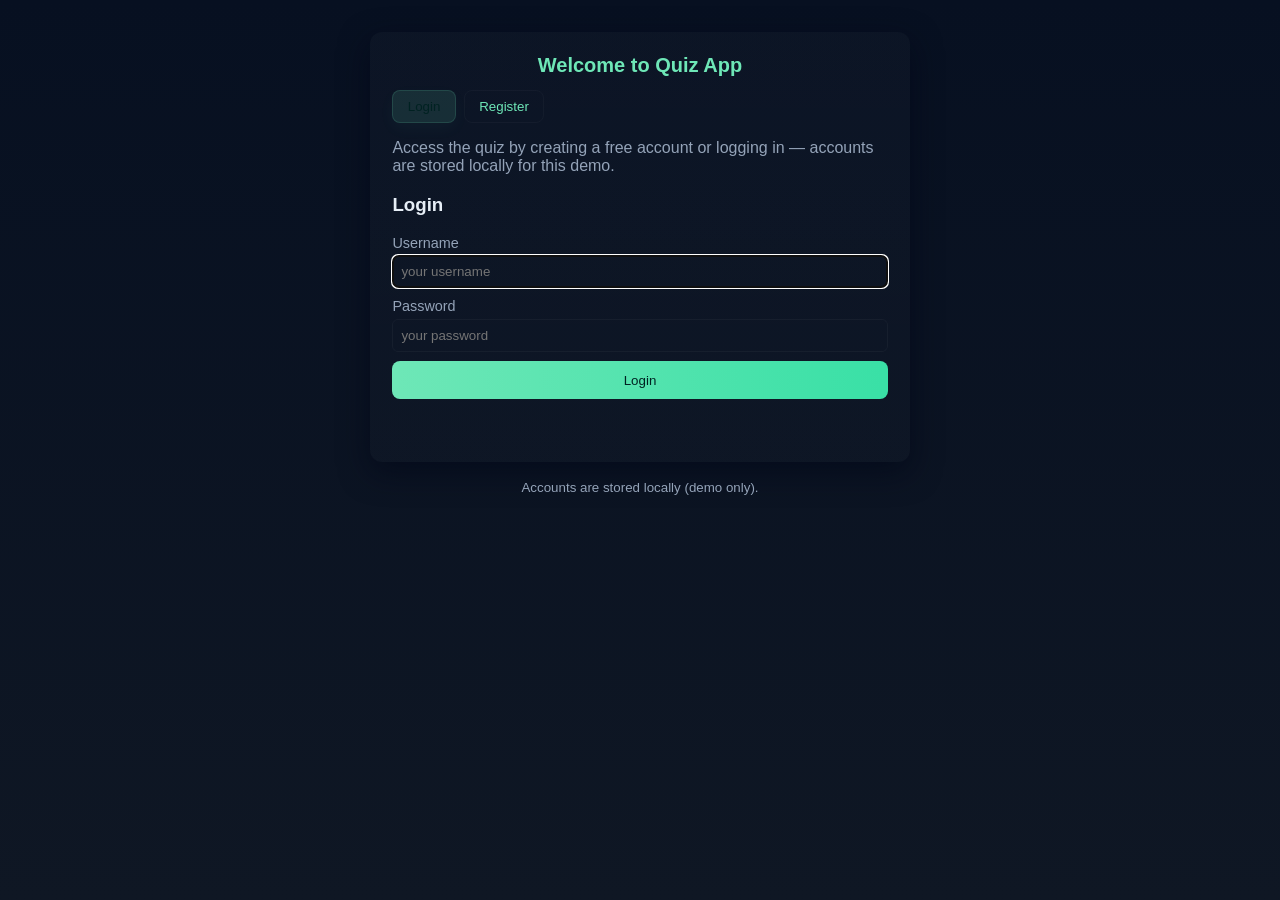
==== admin.html @ d1423187 "admin panel updated with add Add New Questions - Create custom quiz questions Edit Questions - Modif" ====
<!doctype html>
<html lang="en">

<head>
    <meta charset="utf-8" />
    <meta name="viewport" content="width=device-width, initial-scale=1" />
    <title>Admin Panel - Quiz App</title>
    <link rel="stylesheet" href="styles.css">
</head>

<body>
    <div class="app">
        <header class="header">
            <h1>Admin Panel 🛠️</h1>
            <div class="meta">
                <div id="userInfo" class="user-info">
                    <span id="userLabel"></span>
                    <button id="backToQuiz" class="btn">Back to Quiz</button>
                    <button id="dashboardLink" class="btn">My Dashboard</button>
                    <button id="logoutBtn" class="btn">Logout</button>
                </div>
            </div>
        </header>

        <main class="main">
            <section class="card">
                <h2>Question Editor</h2>
                <div class="admin-grid">
                    <label class="field">
                        <span>Question Text</span>
                        <textarea id="qText" rows="3" placeholder="Enter question"></textarea>
                    </label>
                    <label class="field">
                        <span>Category</span>
                        <input id="qCategory" type="text" placeholder="e.g., JavaScript" />
                    </label>
                    <div class="field">
                        <div class="field-row">
                            <span>Options</span>
                            <div class="option-actions">
                                <button id="addOption" class="btn">+ Option</button>
                                <button id="removeOption" class="btn">- Option</button>
                            </div>
                        </div>
                        <div id="optionsContainer" class="options-container"></div>
                    </div>
                    <label class="field">
                        <span>Correct Answer</span>
                        <select id="qAnswer"></select>
                    </label>
                    <div class="field actions-row">
                        <button id="saveQuestion" class="btn primary">Save Question</button>
                        <button id="cancelEdit" class="btn">Clear</button>
                        <span id="editHint" class="muted"></span>
                    </div>
                </div>
            </section>

            <section class="card">
                <h2>Import / Export</h2>
                <div class="controls-row">
                    <input id="importFile" type="file" accept="application/json" />
                    <button id="importBtn" class="btn">Import JSON</button>
                    <button id="exportBtn" class="btn">Export JSON</button>
                    <button id="resetToDefaults" class="btn">Restore Defaults</button>
                </div>
                <p class="muted">JSON schema: [{ id, text, choices: string[], answer: indexNumber, category }]</p>
            </section>

            <section class="card">
                <div class="controls-row" style="justify-content: space-between; align-items: center;">
                    <h2 style="margin:0;">Question Bank</h2>
                    <span id="questionCount" class="muted"></span>
                </div>
                <div class="table-wrapper">
                    <table class="participants-table">
                        <thead>
                            <tr>
                                <th>#</th>
                                <th>Category</th>
                                <th>Question</th>
                                <th>Answer</th>
                                <th>Actions</th>
                            </tr>
                        </thead>
                        <tbody id="questionBody"></tbody>
                    </table>
                </div>
            </section>
        </main>

        <footer class="footer">
            <small>Admin tools: manage question bank with categories, import/export JSON</small>
        </footer>
    </div>

    <script src="admin.js" defer></script>
</body>

</html>
---- styles.css ----
:root {
    --bg: #0f1724;
    --card: #0b1220;
    --accent: #6ee7b7;
    --muted: #94a3b8;
    --danger: #ff6b6b;
    --glass: rgba(255, 255, 255, 0.03);
}

* {
    box-sizing: border-box
}

html,
body {
    height: 100%
}

body {
    margin: 0;
    font-family: Inter, Segoe UI, Roboto, Arial;
    background: linear-gradient(180deg, #071021 0%, #0f1724 100%);
    color: #e6eef6;
    min-height: 100vh;
    padding: 2rem;
    /* Use normal document flow so page elements are not all flex children */
}

/* Center the main app horizontally but allow normal vertical flow */
.app {
    margin: 0 auto;
}

.app {
    width: 100%;
    max-width: 900px
}

.header {
    display: flex;
    align-items: center;
    justify-content: space-between;
    margin-bottom: 1rem
}

.header h1 {
    margin: 0;
    font-size: 1.6rem
}

.meta {
    display: flex;
    gap: 0.7rem;
    align-items: center
}

.meta input {
    padding: 0.4rem 0.6rem;
    border-radius: 6px;
    border: 1px solid rgba(255, 255, 255, 0.06);
    background: transparent;
    color: inherit
}

.status {
    display: flex;
    gap: 0.6rem;
    align-items: center
}

.timer,
.score {
    background: var(--glass);
    padding: 0.3rem 0.6rem;
    border-radius: 6px;
    color: var(--muted);
    font-weight: 600
}

.card {
    background: linear-gradient(180deg, rgba(255, 255, 255, 0.02), rgba(255, 255, 255, 0.01));
    padding: 1.2rem;
    border-radius: 12px;
    box-shadow: 0 6px 18px rgba(2, 6, 23, 0.6)
}

.hidden {
    display: none
}

.main {
    display: grid;
    gap: 1rem
}

#questionCard {
    padding: 0.6rem 0
}

#questionText {
    margin: 0 0 0.6rem 0
}

#choicesForm {
    display: flex;
    flex-direction: column;
    gap: 0.5rem
}

.choice {
    display: flex;
    align-items: center;
    gap: 0.6rem;
    padding: 0.6rem;
    border-radius: 8px;
    cursor: pointer;
    transition: background 150ms;
    border: 1px solid rgba(255, 255, 255, 0.02)
}

.choice:hover {
    background: rgba(255, 255, 255, 0.02)
}

.choice input {
    accent-color: var(--accent)
}

.controls {
    margin-top: 0.8rem;
    display: flex;
    gap: 0.6rem
}

.btn {
    padding: 0.6rem 0.9rem;
    border-radius: 8px;
    border: none;
    cursor: pointer;
    background: transparent;
    color: var(--accent);
    border: 1px solid rgba(110, 231, 183, 0.12)
}

.btn.primary {
    background: linear-gradient(90deg, var(--accent), #39e0a6);
    color: #022;
    border: none
}

.feedback {
    margin-top: 0.8rem;
    min-height: 28px
}

.feedback .correct {
    color: var(--accent);
    font-weight: 700
}

.feedback .wrong {
    color: var(--danger);
    font-weight: 700
}

.progress {
    font-size: 0.95rem;
    color: var(--muted)
}

.footer {
    margin-top: 1rem;
    text-align: center;
    color: var(--muted)
}

@media (max-width:520px) {
    .header {
        flex-direction: column;
        align-items: flex-start;
        gap: 0.6rem
    }

    .meta {
        gap: 0.4rem
    }
}

/* small visual for right/wrong */
.choice.correct {
    border-color: rgba(110, 231, 183, 0.3);
    box-shadow: 0 6px 16px rgba(110, 231, 183, 0.06)
}

.choice.wrong {
    border-color: rgba(255, 107, 107, 0.18);
    box-shadow: 0 6px 16px rgba(255, 107, 107, 0.04)
}

/* Participants page table */
.participants-table {
    width: 100%;
    border-collapse: collapse;
    margin-top: 0.6rem
}

.participants-table th,
.participants-table td {
    padding: 0.6rem;
    text-align: left;
    border-bottom: 1px solid rgba(255, 255, 255, 0.03)
}

.controls-row {
    display: flex;
    gap: 0.6rem;
    margin-top: 0.8rem
}

/* Auth improvements */
.auth-card {
    max-width: 520px;
    margin: 0 auto;
    padding: 1.4rem;
    border-radius: 12px;
    box-shadow: 0 10px 30px rgba(2, 6, 23, 0.6);
}

.auth-tabs {
    display: flex;
    gap: 0.5rem;
    margin-bottom: 0.8rem
}

.tab-btn {
    padding: 0.5rem 0.9rem;
    border-radius: 8px;
    border: 1px solid rgba(255, 255, 255, 0.03);
    background: transparent;
    color: var(--accent);
    transition: all 160ms
}

.tab-btn.active,
.tab-btn:hover {
    background: rgba(110, 231, 183, 0.12);
    color: #022;
    box-shadow: 0 6px 16px rgba(110, 231, 183, 0.04);
    border-color: rgba(110, 231, 183, 0.14)
}

.auth-desc {
    color: var(--muted);
    margin-bottom: 0.8rem
}

.auth-form .form-row label {
    color: var(--muted);
    font-size: 0.9rem
}

.auth-form input {
    width: 100%;
    padding: 0.5rem;
    border-radius: 6px;
    border: 1px solid rgba(255, 255, 255, 0.04);
    background: transparent;
    color: inherit
}

.btn.full {
    width: 100%;
    padding: 0.7rem
}

.feedback.correct {
    color: #042;
    background: rgba(110, 231, 183, 0.12);
    padding: 0.5rem;
    border-radius: 8px
}

.feedback.wrong {
    color: var(--danger);
    background: rgba(255, 107, 107, 0.08);
    padding: 0.5rem;
    border-radius: 8px
}

/* Auth page */
.auth-card {
    max-width: 540px;
    margin: 0 auto
}

.auth-tabs {
    display: flex;
    gap: 0.5rem;
    margin-bottom: 0.6rem
}

.auth-form .form-row {
    display: flex;
    flex-direction: column;
    gap: 0.3rem;
    margin-bottom: 0.6rem
}

.auth-form input {
    padding: 0.5rem;
    border-radius: 6px;
    border: 1px solid rgba(255, 255, 255, 0.04);
    background: transparent;
    color: inherit
}

.user-info {
    display: flex;
    gap: 0.6rem;
    align-items: center
}

.user-info #userLabel {
    color: var(--muted);
    font-weight: 600
}

/* Auth title centered inside card */
.auth-title {
    text-align: center;
    margin: 0 0 0.8rem;
    font-size: 1.25rem;
    color: var(--accent);
    font-weight: 700
}

/* Dashboard styles */
.profile-details {
    display: flex;
    flex-direction: column;
    gap: 0.8rem;
    margin-top: 0.6rem
}

.detail-row {
    display: flex;
    justify-content: space-between;
    align-items: center;
    padding: 0.5rem 0;
    border-bottom: 1px solid rgba(255, 255, 255, 0.03)
}

.detail-row:last-child {
    border-bottom: none
}

.detail-label {
    color: var(--muted);
    font-weight: 600;
    font-size: 0.9rem
}

.detail-value {
    color: var(--accent);
    font-weight: 600
}

.stats-grid {
    display: grid;
    grid-template-columns: repeat(auto-fit, minmax(140px, 1fr));
    gap: 0.8rem;
    margin-top: 0.6rem
}

.stat-card {
    background: rgba(255, 255, 255, 0.02);
    padding: 1rem;
    border-radius: 8px;
    text-align: center;
    border: 1px solid rgba(255, 255, 255, 0.03)
}

.stat-value {
    font-size: 2rem;
    font-weight: 700;
    color: var(--accent);
    margin-bottom: 0.3rem
}

.stat-label {
    color: var(--muted);
    font-size: 0.85rem
}

.table-wrapper {
    overflow-x: auto;
    margin-top: 0.6rem
}

.muted {
    color: var(--muted);
    font-size: 0.9rem;
    margin: 0.3rem 0
}

/* Admin panel */
.admin-grid {
    display: grid;
    gap: 0.8rem;
}

.field {
    display: flex;
    flex-direction: column;
    gap: 0.35rem;
}

.field span {
    color: var(--muted);
    font-weight: 600;
}

.field textarea,
.field input,
.field select {
    padding: 0.6rem;
    border-radius: 8px;
    border: 1px solid rgba(255, 255, 255, 0.06);
    background: rgba(255, 255, 255, 0.02);
    color: inherit;
}

.field-row {
    display: flex;
    align-items: center;
    justify-content: space-between;
}

.option-actions {
    display: flex;
    gap: 0.4rem;
}

.options-container {
    display: flex;
    flex-direction: column;
    gap: 0.4rem;
}

.option-row {
    display: grid;
    grid-template-columns: 32px 1fr;
    gap: 0.4rem;
    align-items: center;
}

.option-row input {
    width: 100%;
}

.actions-row {
    display: flex;
    align-items: center;
    gap: 0.6rem;
}
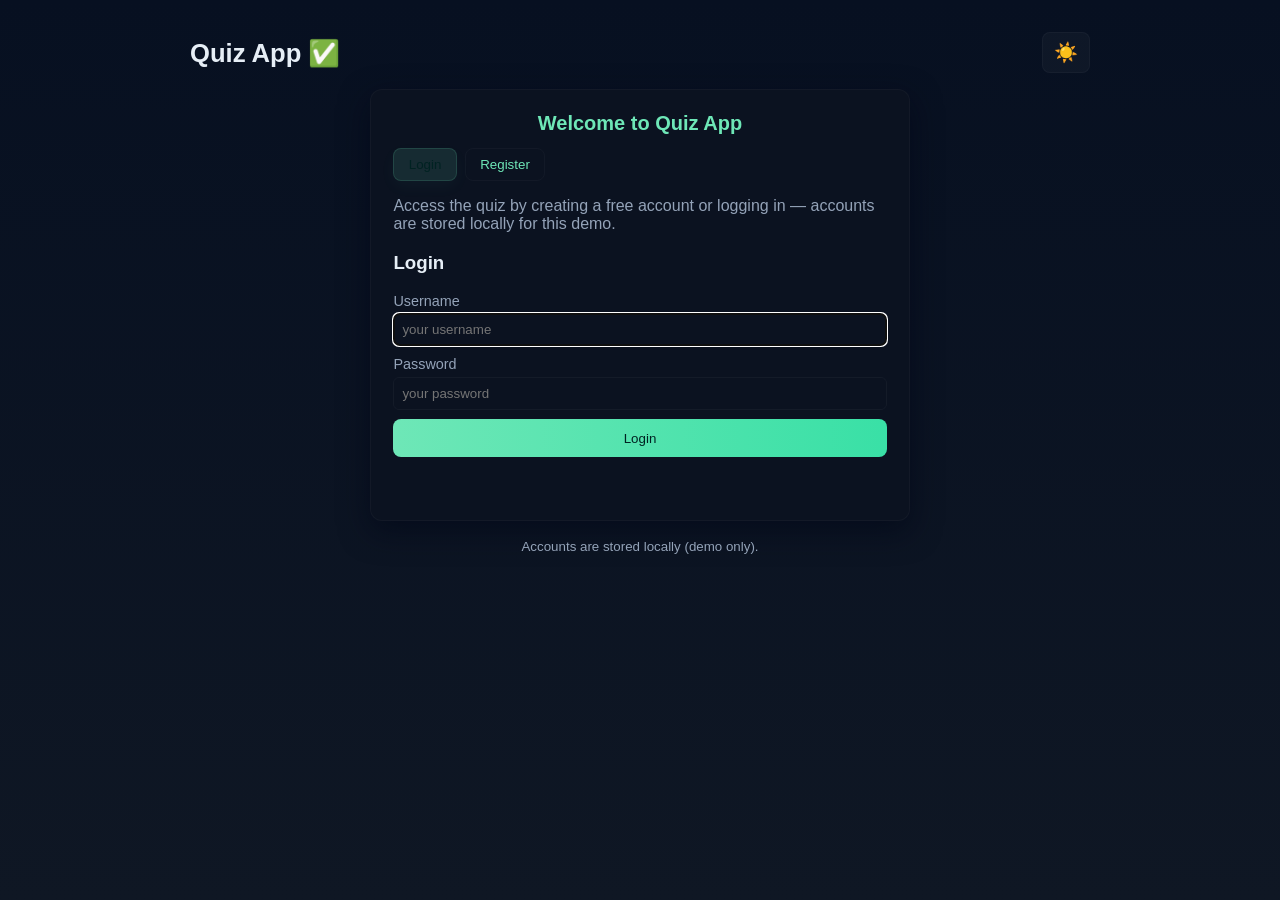
==== commit 88788795: "add dark and light mode" ====
--- a/admin.html
+++ b/admin.html
@@ -15,6 +15,7 @@
             <div class="meta">
                 <div id="userInfo" class="user-info">
                     <span id="userLabel"></span>
+                    <button id="themeToggle" class="theme-toggle" title="Toggle theme">🌙</button>
                     <button id="backToQuiz" class="btn">Back to Quiz</button>
                     <button id="dashboardLink" class="btn">My Dashboard</button>
                     <button id="logoutBtn" class="btn">Logout</button>
@@ -23,6 +24,90 @@
         </header>
 
         <main class="main">
+            <section class="card">
+                <h2>Analytics & Reports</h2>
+                <div class="stats-grid">
+                    <div class="stat-card">
+                        <div class="stat-value" id="statTotalUsers">0</div>
+                        <div class="stat-label">Total Users</div>
+                    </div>
+                    <div class="stat-card">
+                        <div class="stat-value" id="statTotalAttempts">0</div>
+                        <div class="stat-label">Total Attempts</div>
+                    </div>
+                    <div class="stat-card">
+                        <div class="stat-value" id="statAvgScore">0%</div>
+                        <div class="stat-label">Average Score</div>
+                    </div>
+                    <div class="stat-card">
+                        <div class="stat-value" id="statPassRate">0%</div>
+                        <div class="stat-label">Pass Rate</div>
+                    </div>
+                </div>
+                <div class="controls-row" style="margin-top:0.6rem; justify-content: flex-start; gap:0.6rem;">
+                    <button id="exportAttemptsCsv" class="btn">Export Attempts CSV</button>
+                    <span class="muted">Pass rate uses current passing score setting.</span>
+                </div>
+            </section>
+
+            <section class="card">
+                <div class="controls-row" style="justify-content: space-between; align-items: center;">
+                    <h2 style="margin:0;">Top Performers</h2>
+                    <span class="muted" id="leaderboardHint">Top 10 by best score</span>
+                </div>
+                <div class="table-wrapper">
+                    <table class="participants-table">
+                        <thead>
+                            <tr>
+                                <th>#</th>
+                                <th>Name</th>
+                                <th>Username</th>
+                                <th>Best %</th>
+                                <th>Attempts</th>
+                                <th>Last Attempt</th>
+                            </tr>
+                        </thead>
+                        <tbody id="leaderboardBody"></tbody>
+                    </table>
+                </div>
+            </section>
+
+            <section class="card">
+                <h2>Quiz Settings</h2>
+                <div class="admin-grid">
+            <section class="card">
+                <h2>Quiz Settings</h2>
+                <div class="admin-grid">
+                    <div class="field-row" style="gap:0.6rem; align-items:center;">
+                        <label class="field" style="flex:1;">
+                            <span>Enable Timer</span>
+                            <input type="checkbox" id="settingEnableTimer" />
+                        </label>
+                        <label class="field" style="flex:1;">
+                            <span>Time Limit (seconds)</span>
+                            <input type="number" id="settingTimeLimit" min="5" step="5" placeholder="30" />
+                        </label>
+                    </div>
+                    <label class="field">
+                        <span>Question Count (0 = all)</span>
+                        <input type="number" id="settingQuestionCount" min="0" step="1" placeholder="0" />
+                    </label>
+                    <label class="field">
+                        <span>Passing Score (%)</span>
+                        <input type="number" id="settingPassingScore" min="0" max="100" step="1" placeholder="70" />
+                    </label>
+                    <label class="field">
+                        <span>Shuffle Questions</span>
+                        <input type="checkbox" id="settingShuffle" />
+                    </label>
+                    <div class="field actions-row">
+                        <button id="saveSettings" class="btn primary">Save Settings</button>
+                        <button id="resetSettings" class="btn">Restore Default Settings</button>
+                        <span class="muted">Applied immediately for new quiz runs.</span>
+                    </div>
+                </div>
+            </section>
+
             <section class="card">
                 <h2>Question Editor</h2>
                 <div class="admin-grid">
@@ -87,6 +172,29 @@
                     </table>
                 </div>
             </section>
+
+            <section class="card">
+                <div class="controls-row" style="justify-content: space-between; align-items: center;">
+                    <h2 style="margin:0;">User Management</h2>
+                    <span id="userCount" class="muted"></span>
+                </div>
+                <div class="table-wrapper">
+                    <table class="participants-table">
+                        <thead>
+                            <tr>
+                                <th>#</th>
+                                <th>Name</th>
+                                <th>Username</th>
+                                <th>Role</th>
+                                <th>Attempts</th>
+                                <th>Last Activity</th>
+                                <th>Actions</th>
+                            </tr>
+                        </thead>
+                        <tbody id="userBody"></tbody>
+                    </table>
+                </div>
+            </section>
         </main>
 
         <footer class="footer">
--- a/styles.css
+++ b/styles.css
@@ -5,6 +5,21 @@
     --muted: #94a3b8;
     --danger: #ff6b6b;
     --glass: rgba(255, 255, 255, 0.03);
+    --text: #e6eef6;
+    --bg-gradient-start: #071021;
+    --bg-gradient-end: #0f1724;
+}
+
+[data-theme="light"] {
+    --bg: #f5f7fa;
+    --card: #ffffff;
+    --accent: #10b981;
+    --muted: #64748b;
+    --danger: #ef4444;
+    --glass: rgba(0, 0, 0, 0.03);
+    --text: #1e293b;
+    --bg-gradient-start: #e0e7ff;
+    --bg-gradient-end: #f5f7fa;
 }
 
 * {
@@ -19,8 +34,8 @@
 body {
     margin: 0;
     font-family: Inter, Segoe UI, Roboto, Arial;
-    background: linear-gradient(180deg, #071021 0%, #0f1724 100%);
-    color: #e6eef6;
+    background: linear-gradient(180deg, var(--bg-gradient-start) 0%, var(--bg-gradient-end) 100%);
+    color: var(--text);
     min-height: 100vh;
     padding: 2rem;
     /* Use normal document flow so page elements are not all flex children */
@@ -62,6 +77,12 @@
     color: inherit
 }
 
+[data-theme="light"] .meta input {
+    border: 1px solid #cbd5e1;
+    background: #ffffff;
+    color: #1e293b;
+}
+
 .status {
     display: flex;
     gap: 0.6rem;
@@ -78,10 +99,16 @@
 }
 
 .card {
-    background: linear-gradient(180deg, rgba(255, 255, 255, 0.02), rgba(255, 255, 255, 0.01));
+    background: var(--card);
     padding: 1.2rem;
     border-radius: 12px;
-    box-shadow: 0 6px 18px rgba(2, 6, 23, 0.6)
+    box-shadow: 0 6px 18px rgba(2, 6, 23, 0.3);
+    border: 1px solid var(--glass);
+}
+
+[data-theme="light"] .card {
+    box-shadow: 0 4px 12px rgba(100, 116, 139, 0.1);
+    border: 1px solid #e2e8f0;
 }
 
 .hidden {
@@ -115,11 +142,11 @@
     border-radius: 8px;
     cursor: pointer;
     transition: background 150ms;
-    border: 1px solid rgba(255, 255, 255, 0.02)
+    border: 1px solid var(--glass)
 }
 
 .choice:hover {
-    background: rgba(255, 255, 255, 0.02)
+    background: var(--glass)
 }
 
 .choice input {
@@ -139,7 +166,12 @@
     cursor: pointer;
     background: transparent;
     color: var(--accent);
-    border: 1px solid rgba(110, 231, 183, 0.12)
+    border: 1px solid var(--glass);
+    transition: all 150ms;
+}
+
+.btn:hover {
+    background: var(--glass);
 }
 
 .btn.primary {
@@ -314,6 +346,12 @@
     color: inherit
 }
 
+[data-theme="light"] .auth-form input {
+    border: 1px solid #cbd5e1;
+    background: #ffffff;
+    color: #1e293b;
+}
+
 .user-info {
     display: flex;
     gap: 0.6rem;
@@ -380,6 +418,11 @@
     border: 1px solid rgba(255, 255, 255, 0.03)
 }
 
+[data-theme="light"] .stat-card {
+    background: #f8fafc;
+    border: 1px solid #e2e8f0;
+}
+
 .stat-value {
     font-size: 2rem;
     font-weight: 700;
@@ -401,6 +444,25 @@
     color: var(--muted);
     font-size: 0.9rem;
     margin: 0.3rem 0
+}
+
+/* Theme toggle button */
+.theme-toggle {
+    background: var(--glass);
+    border: 1px solid var(--glass);
+    padding: 0.5rem 0.7rem;
+    border-radius: 8px;
+    cursor: pointer;
+    font-size: 1.2rem;
+    transition: all 150ms;
+    display: flex;
+    align-items: center;
+    justify-content: center;
+}
+
+.theme-toggle:hover {
+    background: var(--accent);
+    transform: scale(1.05);
 }
 
 /* Admin panel */
@@ -430,6 +492,21 @@
     color: inherit;
 }
 
+[data-theme="light"] .field textarea,
+[data-theme="light"] .field input,
+[data-theme="light"] .field select {
+    border: 1px solid #cbd5e1;
+    background: #ffffff;
+    color: #1e293b;
+}
+
+[data-theme="light"] .field textarea:focus,
+[data-theme="light"] .field input:focus,
+[data-theme="light"] .field select:focus {
+    outline: 2px solid var(--accent);
+    border-color: var(--accent);
+}
+
 .field-row {
     display: flex;
     align-items: center;
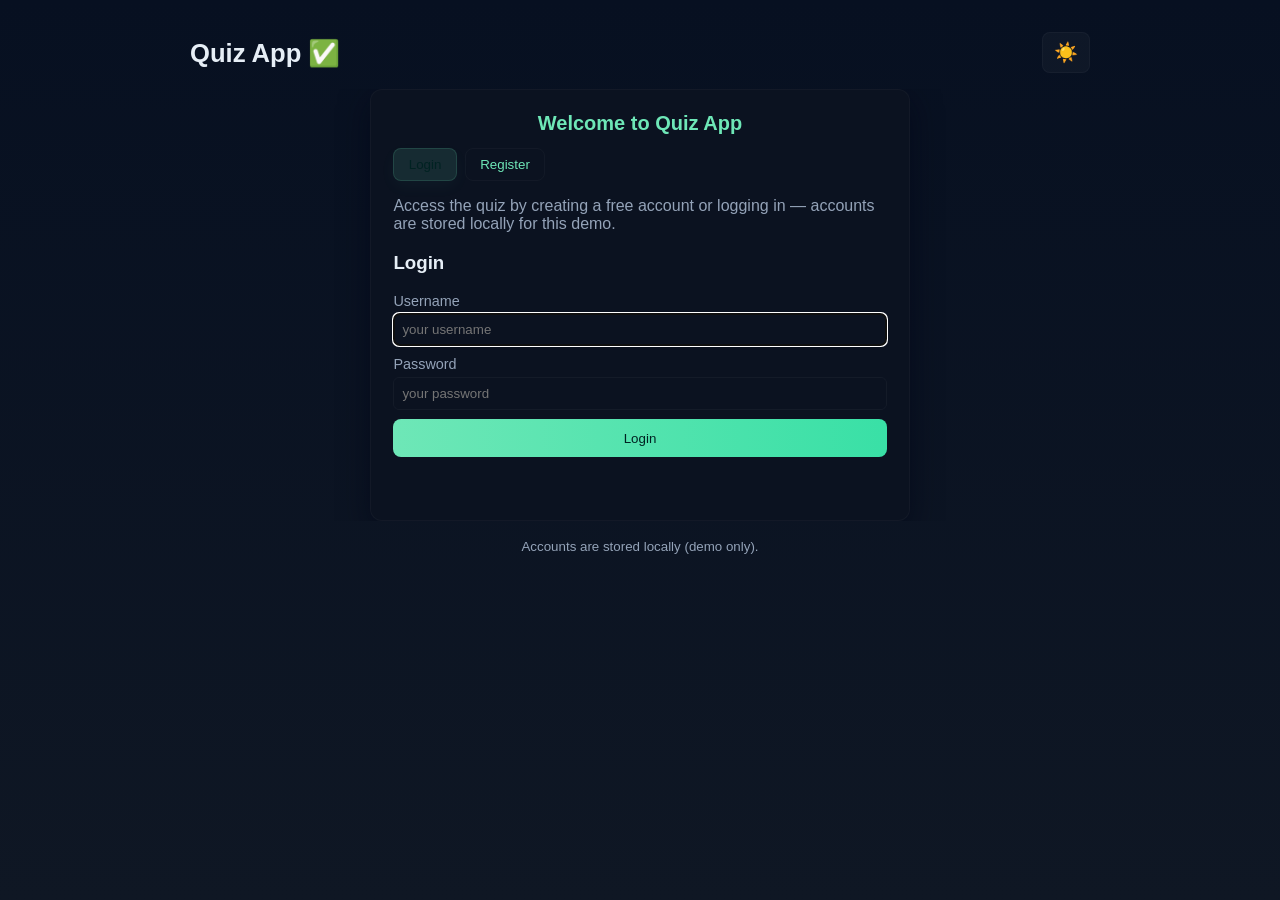
==== commit 98e62be2: "responsive design done" ====
--- a/admin.html
+++ b/admin.html
@@ -153,12 +153,12 @@
             </section>
 
             <section class="card">
-                <div class="controls-row" style="justify-content: space-between; align-items: center;">
+                <div class="controls-row" style="justify-content: space-between; align-items: center; flex-wrap: wrap; gap: 0.5rem;">
                     <h2 style="margin:0;">Question Bank</h2>
                     <span id="questionCount" class="muted"></span>
                 </div>
                 <div class="table-wrapper">
-                    <table class="participants-table">
+                    <table class="participants-table" role="grid">
                         <thead>
                             <tr>
                                 <th>#</th>
@@ -174,12 +174,12 @@
             </section>
 
             <section class="card">
-                <div class="controls-row" style="justify-content: space-between; align-items: center;">
+                <div class="controls-row" style="justify-content: space-between; align-items: center; flex-wrap: wrap; gap: 0.5rem;">
                     <h2 style="margin:0;">User Management</h2>
                     <span id="userCount" class="muted"></span>
                 </div>
                 <div class="table-wrapper">
-                    <table class="participants-table">
+                    <table class="participants-table" role="grid">
                         <thead>
                             <tr>
                                 <th>#</th>
--- a/styles.css
+++ b/styles.css
@@ -28,7 +28,8 @@
 
 html,
 body {
-    height: 100%
+    height: 100%;
+    overflow-x: hidden;
 }
 
 body {
@@ -39,16 +40,16 @@
     min-height: 100vh;
     padding: 2rem;
     /* Use normal document flow so page elements are not all flex children */
+    width: 100%;
+    overflow-x: hidden;
 }
 
 /* Center the main app horizontally but allow normal vertical flow */
 .app {
     margin: 0 auto;
-}
-
-.app {
     width: 100%;
-    max-width: 900px
+    max-width: 900px;
+    overflow-x: hidden;
 }
 
 .header {
@@ -104,6 +105,8 @@
     border-radius: 12px;
     box-shadow: 0 6px 18px rgba(2, 6, 23, 0.3);
     border: 1px solid var(--glass);
+    overflow-x: hidden;
+    overflow-y: auto;
 }
 
 [data-theme="light"] .card {
@@ -117,7 +120,8 @@
 
 .main {
     display: grid;
-    gap: 1rem
+    gap: 1rem;
+    overflow-x: hidden;
 }
 
 #questionCard {
@@ -437,7 +441,10 @@
 
 .table-wrapper {
     overflow-x: auto;
-    margin-top: 0.6rem
+    margin-top: 0.6rem;
+    -webkit-overflow-scrolling: touch;
+    max-width: 100%;
+    width: 100%;
 }
 
 .muted {
@@ -539,4 +546,963 @@
     display: flex;
     align-items: center;
     gap: 0.6rem;
+}
+
+/* ===== RESPONSIVE DESIGN ===== */
+
+/* Large desktop (1024px+) - Baseline styles above handle this */
+
+/* Tablet and medium screens (768px - 1024px) */
+@media (max-width: 1024px) {
+    body {
+        padding: 1.5rem;
+    }
+
+    .app {
+        max-width: 100%;
+    }
+
+    .header {
+        flex-direction: column;
+        gap: 0.8rem;
+    }
+
+    .header h1 {
+        text-align: center;
+    }
+
+    .meta {
+        width: 100%;
+        justify-content: center;
+        flex-wrap: wrap;
+        gap: 0.6rem;
+    }
+
+    .stats-grid {
+        grid-template-columns: repeat(auto-fit, minmax(130px, 1fr));
+        gap: 0.8rem;
+    }
+}
+
+/* Mobile and tablet (768px and below) */
+@media (max-width: 768px) {
+    body {
+        padding: 1rem;
+        overflow-x: hidden;
+    }
+
+    .app {
+        max-width: 100%;
+        overflow-x: hidden;
+    }
+
+    .container {
+        max-width: 100%;
+        overflow-x: hidden;
+    }
+
+    .header {
+        flex-direction: column;
+        gap: 0.8rem;
+        margin-bottom: 1rem;
+    }
+
+    .header h1 {
+        font-size: 1.4rem;
+        text-align: center;
+        margin: 0;
+    }
+
+    .meta {
+        width: 100%;
+        flex-direction: column;
+        justify-content: center;
+        gap: 0.6rem;
+    }
+
+    .user-info {
+        width: 100%;
+        flex-direction: column;
+        align-items: center;
+        gap: 0.5rem;
+    }
+
+    .user-info button {
+        width: 100%;
+    }
+
+    .theme-toggle {
+        align-self: center;
+    }
+
+    .main {
+        gap: 0.8rem;
+    }
+
+    /* Cards */
+    .card {
+        padding: 1rem;
+        border-radius: 10px;
+    }
+
+    /* Controls */
+    .controls {
+        flex-direction: column;
+        gap: 0.6rem;
+    }
+
+    .controls-row {
+        flex-direction: column;
+        gap: 0.6rem;
+    }
+
+    .btn {
+        width: 100%;
+        padding: 0.7rem 1rem;
+        font-size: 0.95rem;
+        min-height: 40px;
+        display: flex;
+        align-items: center;
+        justify-content: center;
+    }
+
+    /* Progress */
+    .progress {
+        font-size: 0.9rem;
+        text-align: center;
+    }
+
+    /* Question card */
+    #questionCard {
+        padding: 1rem;
+    }
+
+    #questionText {
+        font-size: 1.1rem;
+        margin-bottom: 1rem;
+    }
+
+    .choice {
+        padding: 0.8rem;
+        font-size: 0.95rem;
+        min-height: 44px;
+    }
+
+    .option-row {
+        grid-template-columns: 28px 1fr;
+        gap: 0.6rem;
+    }
+
+    /* Tables - Make responsive */
+    .table-wrapper {
+        overflow-x: auto;
+        -webkit-overflow-scrolling: touch;
+        border-radius: 8px;
+    }
+
+    .participants-table {
+        font-size: 0.85rem;
+        min-width: 500px;
+    }
+
+    .participants-table th,
+    .participants-table td {
+        padding: 0.6rem;
+        word-break: break-word;
+    }
+
+    /* Admin forms */
+    .admin-grid {
+        gap: 0.8rem;
+    }
+
+    .admin-section {
+        gap: 0.8rem;
+    }
+
+    .field {
+        gap: 0.3rem;
+    }
+
+    .field label {
+        font-size: 0.95rem;
+    }
+
+    .field span {
+        font-size: 0.85rem;
+    }
+
+    .field textarea,
+    .field input,
+    .field select {
+        padding: 0.6rem;
+        font-size: 1rem; /* Prevent zoom on iOS */
+        min-height: 40px;
+    }
+
+    .field textarea {
+        min-height: 80px;
+    }
+
+    .field-row {
+        flex-direction: column;
+        gap: 0.6rem;
+    }
+
+    .option-actions {
+        width: 100%;
+        gap: 0.4rem;
+        flex-wrap: wrap;
+    }
+
+    .option-actions button {
+        flex: 1;
+        min-width: 80px;
+        padding: 0.5rem;
+        font-size: 0.85rem;
+    }
+
+    .actions-row {
+        flex-direction: column;
+        gap: 0.6rem;
+    }
+
+    .actions-row button {
+        width: 100%;
+    }
+
+    /* Stats */
+    .stats-grid {
+        grid-template-columns: repeat(2, 1fr);
+        gap: 0.8rem;
+    }
+
+    .stat-card {
+        padding: 0.9rem;
+    }
+
+    .stat-value {
+        font-size: 1.6rem;
+    }
+
+    .stat-label {
+        font-size: 0.8rem;
+    }
+
+    /* Profile */
+    .profile-card {
+        padding: 1rem;
+    }
+
+    .profile-details {
+        gap: 0.8rem;
+    }
+
+    .detail-row {
+        padding: 0.5rem 0;
+        border-bottom: 1px solid var(--muted);
+        flex-direction: row;
+        align-items: flex-start;
+        gap: 0.5rem;
+    }
+
+    .detail-label {
+        min-width: 100px;
+        font-weight: 600;
+        font-size: 0.9rem;
+    }
+
+    .detail-value {
+        flex: 1;
+        word-break: break-word;
+        font-size: 0.9rem;
+    }
+
+    /* Score history table */
+    .score-history {
+        font-size: 0.85rem;
+        min-width: 100%;
+    }
+
+    .score-history th,
+    .score-history td {
+        padding: 0.5rem;
+    }
+
+    /* Auth */
+    .auth-card {
+        max-width: 100%;
+        padding: 1rem;
+        width: 100%;
+    }
+
+    .auth-tabs {
+        gap: 0.4rem;
+        margin-bottom: 1rem;
+    }
+
+    .tab-btn {
+        flex: 1;
+        padding: 0.6rem 0.8rem;
+        font-size: 0.9rem;
+    }
+
+    .auth-form {
+        gap: 0.8rem;
+    }
+
+    .auth-form input {
+        font-size: 1rem; /* Prevent zoom on iOS */
+        padding: 0.6rem;
+        min-height: 40px;
+    }
+
+    .form-row {
+        margin-bottom: 0.6rem;
+    }
+
+    .form-row label {
+        font-size: 0.9rem;
+    }
+
+    .form-row input {
+        min-height: 40px;
+    }
+
+    /* Theme toggle */
+    .theme-toggle {
+        padding: 0.5rem 0.7rem;
+        font-size: 1.1rem;
+        min-height: 40px;
+        min-width: 40px;
+    }
+
+    /* Timer and score display */
+    .timer,
+    .score {
+        padding: 0.3rem 0.6rem;
+        font-size: 0.9rem;
+    }
+
+    /* End screen */
+    .end-screen {
+        gap: 0.8rem;
+    }
+
+    .result-message {
+        font-size: 1.2rem;
+    }
+
+    .result-details {
+        gap: 0.5rem;
+        font-size: 0.95rem;
+    }
+
+    /* Footer */
+    .footer {
+        font-size: 0.8rem;
+        margin-top: 0.8rem;
+    }
+}
+
+/* Small phones (480px and below) */
+@media (max-width: 480px) {
+    body {
+        padding: 0.75rem;
+        overflow-x: hidden;
+    }
+
+    .app {
+        margin: 0;
+        padding: 0;
+        overflow-x: hidden;
+    }
+
+    .header {
+        gap: 0.6rem;
+        padding: 0.75rem 0;
+    }
+
+    .header h1 {
+        font-size: 1.1rem;
+        margin: 0;
+    }
+
+    .meta {
+        gap: 0.4rem;
+        font-size: 0.85rem;
+    }
+
+    .user-info {
+        gap: 0.4rem;
+    }
+
+    .user-info span {
+        font-size: 0.8rem;
+    }
+
+    .user-info button {
+        padding: 0.5rem 0.8rem;
+        font-size: 0.85rem;
+    }
+
+    .card {
+        padding: 0.8rem;
+        border-radius: 8px;
+    }
+
+    #questionText {
+        font-size: 1rem;
+        margin-bottom: 0.8rem;
+    }
+
+    .choice {
+        padding: 0.6rem 0.7rem;
+        font-size: 0.9rem;
+        gap: 0.5rem;
+    }
+
+    .option-row {
+        grid-template-columns: 24px 1fr;
+        gap: 0.4rem;
+    }
+
+    .btn {
+        padding: 0.6rem 0.8rem;
+        font-size: 0.9rem;
+        min-height: 40px;
+    }
+
+    .controls {
+        gap: 0.5rem;
+    }
+
+    .controls-row {
+        gap: 0.5rem;
+    }
+
+    /* Stats on extra small screens */
+    .stats-grid {
+        grid-template-columns: 1fr;
+        gap: 0.6rem;
+    }
+
+    .stat-card {
+        padding: 0.75rem;
+    }
+
+    .stat-value {
+        font-size: 1.4rem;
+    }
+
+    .stat-label {
+        font-size: 0.75rem;
+    }
+
+    /* Tables */
+    .participants-table {
+        font-size: 0.75rem;
+        min-width: 100%;
+    }
+
+    .participants-table th,
+    .participants-table td {
+        padding: 0.4rem;
+    }
+
+    .score-history {
+        font-size: 0.75rem;
+    }
+
+    .score-history th,
+    .score-history td {
+        padding: 0.4rem;
+    }
+
+    /* Admin forms */
+    .field textarea,
+    .field input,
+    .field select {
+        padding: 0.5rem;
+        font-size: 1rem;
+    }
+
+    .field textarea {
+        min-height: 70px;
+    }
+
+    .option-actions button {
+        padding: 0.4rem;
+        font-size: 0.8rem;
+        min-width: 60px;
+    }
+
+    .theme-toggle {
+        padding: 0.4rem 0.6rem;
+        font-size: 1rem;
+    }
+
+    .result-message {
+        font-size: 1.1rem;
+    }
+
+    .result-details {
+        font-size: 0.9rem;
+    }
+
+    /* Ensure single column layout */
+    .field-row {
+        flex-direction: column;
+        gap: 0.5rem;
+    }
+
+    .actions-row {
+        flex-direction: column;
+        gap: 0.5rem;
+    }
+}
+
+/* Extra small phones (320px and below) */
+@media (max-width: 380px) {
+    .header h1 {
+        font-size: 1rem;
+    }
+
+    .meta {
+        font-size: 0.75rem;
+    }
+
+    .card {
+        padding: 0.6rem;
+    }
+
+    #questionText {
+        font-size: 0.95rem;
+    }
+
+    .choice {
+        padding: 0.5rem 0.6rem;
+        font-size: 0.85rem;
+    }
+
+    .btn {
+        padding: 0.5rem 0.7rem;
+        font-size: 0.85rem;
+    }
+
+    .stat-value {
+        font-size: 1.3rem;
+    }
+
+    .participants-table {
+        font-size: 0.7rem;
+    }
+
+    .participants-table th,
+    .participants-table td {
+        padding: 0.3rem;
+    }
+}
+
+/* Touch device optimizations - ensure minimum touch targets */
+@media (hover: none) and (pointer: coarse) {
+    .btn {
+        min-height: 44px;
+        padding: 0.7rem 1rem;
+    }
+
+    .choice {
+        min-height: 44px;
+        padding: 0.8rem 0.7rem;
+    }
+
+    .theme-toggle {
+        min-height: 44px;
+        min-width: 44px;
+    }
+
+    input,
+    textarea,
+    select,
+    button {
+        min-height: 44px;
+    }
+
+    /* Larger tap targets */
+    .tab-btn {
+        padding: 0.8rem 1rem;
+    }
+
+    .option-actions button {
+        min-height: 40px;
+    }
+}
+
+/* Landscape orientation on mobile */
+@media (max-width: 768px) and (orientation: landscape) {
+    body {
+        padding: 0.75rem;
+    }
+
+    .header h1 {
+        font-size: 1rem;
+        margin-bottom: 0.25rem;
+    }
+
+    .card {
+        padding: 0.6rem;
+    }
+
+    #questionCard {
+        padding: 0.6rem;
+    }
+
+    #questionText {
+        font-size: 0.95rem;
+        margin-bottom: 0.6rem;
+    }
+
+    .choice {
+        padding: 0.5rem;
+        font-size: 0.85rem;
+    }
+
+    .stats-grid {
+        grid-template-columns: repeat(4, 1fr);
+    }
+
+    .stat-card {
+        padding: 0.6rem;
+    }
+
+    .stat-value {
+        font-size: 1.2rem;
+    }
+
+    .stat-label {
+        font-size: 0.7rem;
+    }
+}
+
+/* Additional admin panel mobile improvements */
+@media (max-width: 768px) {
+    /* Question table - hide category on extra small, truncate text */
+    .participants-table td:nth-child(2) {
+        max-width: 80px;
+        overflow: hidden;
+        text-overflow: ellipsis;
+    }
+
+    .participants-table td:nth-child(3) {
+        max-width: 150px;
+        overflow: hidden;
+        text-overflow: ellipsis;
+    }
+
+    /* User table - optimize column widths */
+    .participants-table td:nth-child(2),
+    .participants-table td:nth-child(3) {
+        max-width: 100px;
+        overflow: hidden;
+        text-overflow: ellipsis;
+    }
+
+    .participants-table td:nth-child(6) {
+        max-width: 120px;
+        overflow: hidden;
+        text-overflow: ellipsis;
+    }
+
+    /* Leaderboard table */
+    #leaderboardBody tr td:nth-child(2),
+    #leaderboardBody tr td:nth-child(3) {
+        max-width: 120px;
+        overflow: hidden;
+        text-overflow: ellipsis;
+    }
+
+    /* Make question input area more compact */
+    #qText {
+        min-height: 80px;
+        max-height: 120px;
+    }
+
+    /* Settings form - improve layout */
+    [style*="field-row"] {
+        flex-direction: column !important;
+    }
+
+    /* Import file input - full width */
+    input[type="file"] {
+        width: 100%;
+        padding: 0.5rem;
+        font-size: 0.9rem;
+    }
+}
+
+@media (max-width: 480px) {
+    /* Extra small tables - more aggressive truncation */
+    .participants-table td {
+        max-width: 90px;
+        overflow: hidden;
+        text-overflow: ellipsis;
+        white-space: nowrap;
+    }
+
+    /* Ensure action buttons are clickable */
+    .action-btn {
+        min-height: 36px;
+        display: flex;
+        align-items: center;
+        justify-content: center;
+    }
+
+    /* Reduce padding in tight spaces */
+    .table-wrapper {
+        margin-top: 0.4rem;
+    }
+
+    .card {
+        margin-bottom: 0.8rem;
+    }
+
+    /* Admin section cards - tighter spacing */
+    .card h2 {
+        margin: 0 0 0.6rem 0;
+        font-size: 1.1rem;
+    }
+
+    .card p {
+        font-size: 0.8rem;
+        margin: 0.4rem 0;
+    }
+
+    /* Leaderboard hint - smaller on mobile */
+    #leaderboardHint {
+        font-size: 0.75rem;
+    }
+
+    #questionCount,
+    #userCount {
+        font-size: 0.75rem;
+    }
+}
+
+/* Override inline flex styles for better mobile layout */
+@media (max-width: 600px) {
+    .controls-row[style*="flex"] {
+        flex-direction: column !important;
+        align-items: stretch !important;
+    }
+
+    .controls-row[style*="flex"] .btn {
+        width: 100% !important;
+    }
+
+    /* Ensure all label fields stack */
+    label[style*="flex:1"] {
+        width: 100% !important;
+        flex: none !important;
+    }
+}
+
+/* Enhanced Question Bank and User Management responsiveness */
+@media (max-width: 768px) {
+    /* Hide less important columns on mobile for these tables */
+    .participants-table tbody tr {
+        position: relative;
+    }
+
+    /* Better table display for mobile */
+    .table-wrapper {
+        border-radius: 8px;
+        box-shadow: 0 2px 8px rgba(0, 0, 0, 0.1);
+    }
+
+    .participants-table {
+        font-size: 0.85rem;
+    }
+
+    .participants-table thead {
+        position: sticky;
+        top: 0;
+        background: var(--card);
+        z-index: 10;
+    }
+
+    .participants-table th {
+        font-weight: 700;
+        padding: 0.6rem;
+        white-space: nowrap;
+    }
+
+    .participants-table td {
+        padding: 0.6rem;
+        word-break: break-word;
+    }
+
+    /* Action buttons in table */
+    .action-btn {
+        padding: 0.4rem 0.6rem;
+        font-size: 0.8rem;
+        min-width: 50px;
+        border-radius: 4px;
+    }
+
+    /* Admin grid - make form fields responsive */
+    .admin-grid {
+        gap: 0.8rem;
+    }
+
+    .field {
+        width: 100%;
+    }
+
+    .field textarea {
+        min-height: 100px;
+        resize: vertical;
+    }
+
+    .field-row {
+        flex-direction: column;
+        gap: 0.6rem;
+    }
+
+    .option-actions {
+        display: flex;
+        gap: 0.4rem;
+        width: 100%;
+    }
+
+    .option-actions button {
+        flex: 1;
+        padding: 0.5rem;
+        font-size: 0.85rem;
+    }
+
+    /* Options container */
+    .options-container {
+        display: flex;
+        flex-direction: column;
+        gap: 0.6rem;
+        max-height: 200px;
+        overflow-y: auto;
+        border: 1px solid rgba(255, 255, 255, 0.03);
+        padding: 0.6rem;
+        border-radius: 6px;
+    }
+
+    [data-theme="light"] .options-container {
+        border: 1px solid #cbd5e1;
+        background: #f8fafc;
+    }
+
+    .option-row {
+        display: flex;
+        gap: 0.4rem;
+        align-items: center;
+        padding: 0.4rem;
+        background: rgba(255, 255, 255, 0.02);
+        border-radius: 4px;
+    }
+
+    [data-theme="light"] .option-row {
+        background: #ffffff;
+        border: 1px solid #e2e8f0;
+    }
+
+    .option-row input[type="radio"],
+    .option-row input[type="checkbox"] {
+        flex-shrink: 0;
+    }
+
+    .option-row input[type="text"] {
+        flex: 1;
+        min-width: 100px;
+        padding: 0.4rem;
+        font-size: 0.9rem;
+    }
+
+    /* Import/Export section */
+    #importFile {
+        display: block;
+        width: 100%;
+        margin-bottom: 0.6rem;
+        padding: 0.6rem;
+        border: 1px solid rgba(255, 255, 255, 0.03);
+        border-radius: 6px;
+        cursor: pointer;
+    }
+
+    [data-theme="light"] #importFile {
+        border: 1px solid #cbd5e1;
+        background: #f8fafc;
+    }
+
+    /* Controls row - make responsive */
+    .controls-row {
+        flex-wrap: wrap;
+        gap: 0.6rem;
+    }
+
+    .controls-row .btn {
+        flex: 1;
+        min-width: 120px;
+    }
+
+    /* Quiz settings fields alignment */
+    [style*="flex:1"] {
+        width: 100%;
+    }
+}
+
+/* Extra small screens - further optimize tables */
+@media (max-width: 480px) {
+    .participants-table {
+        font-size: 0.75rem;
+    }
+
+    .participants-table th,
+    .participants-table td {
+        padding: 0.4rem;
+    }
+
+    .action-btn {
+        padding: 0.3rem 0.5rem;
+        font-size: 0.75rem;
+        min-width: 40px;
+    }
+
+    .option-row {
+        padding: 0.3rem;
+        gap: 0.3rem;
+    }
+
+    .option-row input[type="text"] {
+        min-width: 80px;
+    }
+
+    .options-container {
+        max-height: 150px;
+        padding: 0.4rem;
+    }
+
+    .option-actions button {
+        padding: 0.4rem;
+        font-size: 0.8rem;
+    }
+
+    #importFile {
+        padding: 0.4rem;
+        font-size: 0.85rem;
+    }
+
+    /* Ensure question editor is compact */
+    #qText {
+        min-height: 70px;
+    }
+
+    .field-row {
+        gap: 0.5rem;
+    }
 }
